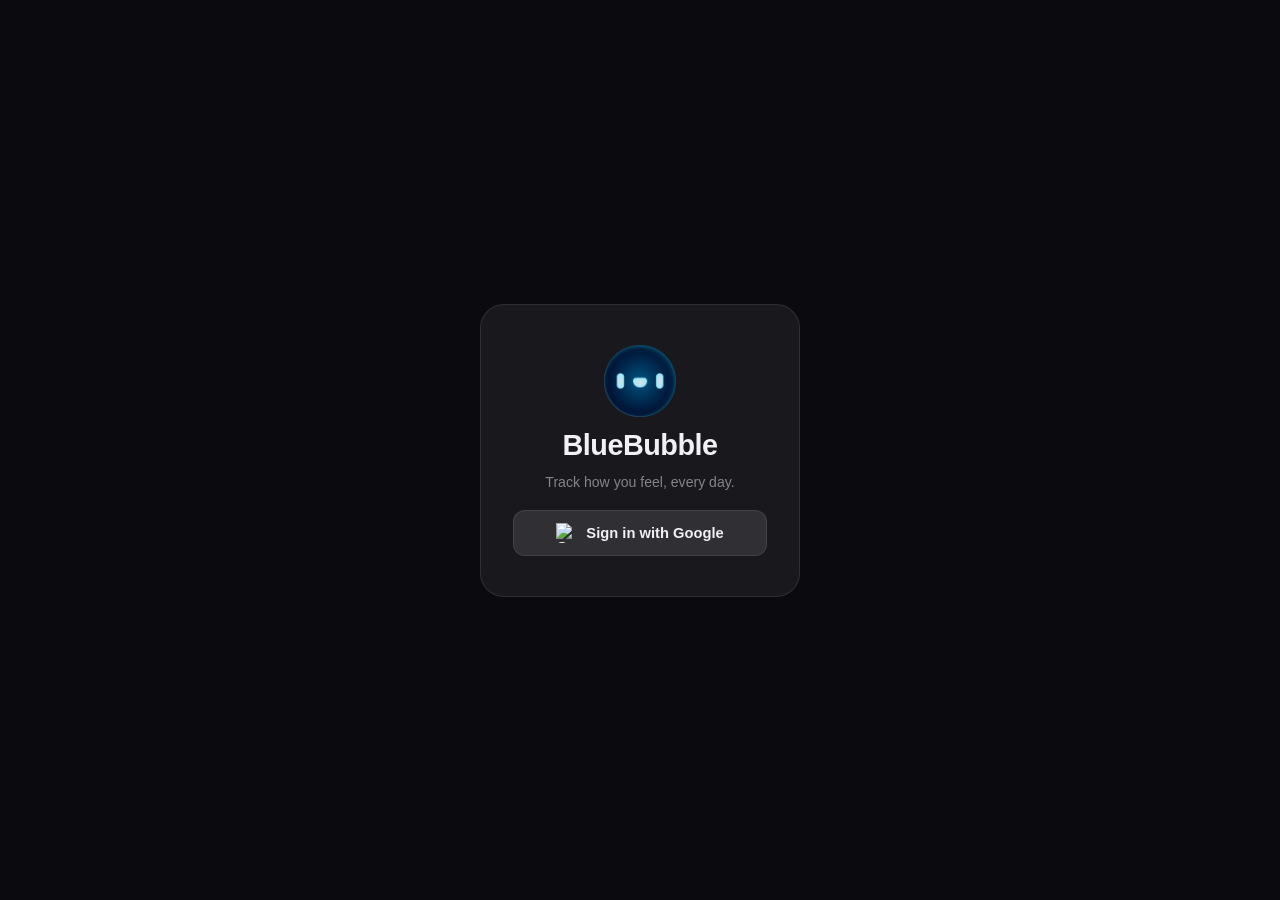
==== mood-tracker/index.html @ 3638ff13 "Add mood tracker bluebubble" ====
<!DOCTYPE html>
<html lang="en" data-theme="dark">
<head>
  <meta charset="UTF-8" />
  <meta name="viewport" content="width=device-width, initial-scale=1.0" />
  <title>BlueBubble</title>
<link rel="stylesheet" href="style.css" />
</head>
<body>

<!-- ── Auth overlay ── -->
<div class="auth-overlay" id="auth-overlay">
  <div class="auth-card">
    <img class="auth-logo" src="bluebubble.png" alt="BlueBubble" />
    <h1 class="auth-title">BlueBubble</h1>
    <p class="auth-sub">Track how you feel, every day.</p>
    <button class="google-signin-btn" id="google-signin-btn">
      <img src="https://www.gstatic.com/firebasejs/ui/2.0.0/images/auth/google.svg" alt="Google" />
      Sign in with Google
    </button>
  </div>
</div>

<div class="bg-orbs">
  <div class="orb orb1"></div>
  <div class="orb orb2"></div>
  <div class="bg-emotion" id="bg-emotion-a"></div>
  <div class="bg-emotion" id="bg-emotion-b"></div>
</div>

<div class="app" style="visibility:hidden">

  <!-- ── Top bar: tabs + user + theme toggle ── -->
  <div class="topbar">
    <nav class="tabs">
      <button class="tab active" data-tab="log">Log Mood</button>
      <button class="tab" data-tab="history">History</button>
      <button class="tab" data-tab="stats">Stats</button>
    </nav>
    <div class="user-info">
      <img class="user-avatar" id="user-avatar" src="" alt="" />
      <button class="signout-btn" id="signout-btn" title="Sign out">
        <i data-lucide="log-out"></i>
      </button>
    </div>
    <button class="theme-toggle" id="theme-toggle" title="Toggle light/dark mode">
      <i data-lucide="sun" id="theme-icon"></i>
    </button>
  </div>

  <!-- ── Log tab ── -->
  <section id="tab-log" class="tab-content active">
    <div class="section-title">How are you feeling?</div>
    <div class="date-label" id="log-date"></div>

    <div id="log-banner" class="log-banner" style="display:none"></div>
    <div class="emotion-grid" id="emotion-picker"></div>
    <div class="emotion-selected-label" id="emotion-label">Pick an emotion</div>

    <div class="tags-row" id="tags-row">
      <span class="tag-chip" data-tag="work">💼 Work</span>
      <span class="tag-chip" data-tag="health">💪 Health</span>
      <span class="tag-chip" data-tag="social">👥 Social</span>
      <span class="tag-chip" data-tag="sleep">😴 Sleep</span>
      <span class="tag-chip" data-tag="food">🍜 Food</span>
      <span class="tag-chip" data-tag="exercise">🏃 Exercise</span>
      <span class="tag-chip" data-tag="creative">🎨 Creative</span>
      <span class="tag-chip" data-tag="nature">🌿 Nature</span>
      <span class="tag-chip" data-tag="love">❤️ Love</span>
    </div>

    <textarea id="note-input" placeholder="Add a note… (optional)" rows="3"></textarea>
    <button class="save-btn" id="save-btn" disabled>Save Entry</button>
    <div class="save-msg" id="save-msg"></div>
  </section>

  <!-- ── History tab ── -->
  <section id="tab-history" class="tab-content">

    <!-- View toggle -->
    <div class="view-tabs">
      <button class="view-tab active" data-view="week">Week</button>
      <button class="view-tab" data-view="month">Month</button>
      <button class="view-tab" data-view="year">Year</button>
    </div>

    <!-- Week view -->
    <div class="history-view" id="view-week">
      <div class="week-strip" id="week-strip"></div>
    </div>

    <!-- Month view -->
    <div class="history-view" id="view-month" style="display:none">
      <div class="cal-nav-row">
        <button class="cal-nav-btn" id="cal-prev"><i data-lucide="chevron-left"></i></button>
        <span class="cal-month-title" id="cal-title"></span>
        <button class="cal-nav-btn" id="cal-next"><i data-lucide="chevron-right"></i></button>
      </div>
      <div class="cal-grid" id="cal-grid"></div>
    </div>

    <!-- Year view -->
    <div class="history-view" id="view-year" style="display:none">
      <div class="cal-nav-row">
        <button class="cal-nav-btn" id="year-prev"><i data-lucide="chevron-left"></i></button>
        <span class="cal-month-title" id="year-title"></span>
        <button class="cal-nav-btn" id="year-next"><i data-lucide="chevron-right"></i></button>
      </div>
      <div id="year-heatmap"></div>
    </div>

    <div class="section-title" style="margin-top:28px">All entries</div>
    <div class="entry-list" id="entry-list"></div>
    <div class="empty-msg" id="history-empty">No entries yet. Log your first mood!</div>
  </section>

  <!-- ── Stats tab ── -->
  <section id="tab-stats" class="tab-content">
    <div class="stats-grid" id="stats-grid"></div>
    <div class="section-title" style="margin-top:24px">Emotion frequency — last 14 days</div>
    <div class="chart-wrap" id="chart-wrap"></div>
    <div class="empty-msg" id="stats-empty">Log some moods to see your stats!</div>
  </section>

</div>

<!-- Firebase compat CDN -->
<script src="https://www.gstatic.com/firebasejs/9.23.0/firebase-app-compat.js"></script>
<script src="https://www.gstatic.com/firebasejs/9.23.0/firebase-auth-compat.js"></script>
<script src="https://www.gstatic.com/firebasejs/9.23.0/firebase-firestore-compat.js"></script>
<script src="https://unpkg.com/lucide@latest/dist/umd/lucide.min.js"></script>
<script src="app.js"></script>
</body>
</html>
---- mood-tracker/style.css ----
*, *::before, *::after { box-sizing: border-box; margin: 0; padding: 0; }

/* ── Auth overlay ── */
.auth-overlay {
  position: fixed; inset: 0; z-index: 200;
  display: flex; align-items: center; justify-content: center;
  background: var(--bg);
}
.auth-card {
  display: flex; flex-direction: column; align-items: center; gap: 12px;
  padding: 40px 32px; text-align: center;
  background: var(--surface); border: 1px solid var(--border);
  border-radius: 24px; max-width: 320px; width: 90%;
}
.auth-logo { width: 72px; height: 72px; object-fit: contain; }
.auth-title { font-size: 1.8rem; font-weight: 600; color: var(--text); letter-spacing: -0.5px; }
.auth-sub { font-size: 0.88rem; color: var(--muted); }
.google-signin-btn {
  margin-top: 8px; width: 100%;
  display: flex; align-items: center; justify-content: center; gap: 10px;
  padding: 12px 20px; border-radius: 12px;
  border: 1px solid var(--border); background: var(--surface-hover);
  color: var(--text); font-size: 0.92rem; font-weight: 600;
  cursor: pointer; transition: border-color 0.2s, background 0.2s;
}
.google-signin-btn img { width: 20px; height: 20px; }
@media (hover: hover) {
  .google-signin-btn:hover { border-color: var(--border-hover); background: var(--surface); }
}

/* ── User info (topbar) ── */
.user-info {
  display: flex; align-items: center; gap: 6px; flex-shrink: 0;
}
.user-avatar {
  width: 28px; height: 28px; border-radius: 50%;
  object-fit: cover; border: 1px solid var(--border); display: none;
}
.signout-btn {
  background: none; border: none; cursor: pointer;
  padding: 6px; border-radius: 8px;
  color: var(--muted); display: flex; align-items: center;
  transition: color 0.18s;
}
.signout-btn svg { width: 1rem; height: 1rem; }
@media (hover: hover) {
  .signout-btn:hover { color: var(--text); }
}

/* ── Dark mode (default) ── */
:root, [data-theme="dark"] {
  --bg: #0a0a0f;
  --surface: rgba(255,255,255,0.06);
  --surface-hover: rgba(255,255,255,0.10);
  --border: rgba(255,255,255,0.10);
  --border-hover: rgba(255,255,255,0.26);
  --text: #f0f0f5;
  --muted: rgba(240,240,245,0.5);
  --accent: #FFD93D;
  --save-btn-text: #1a1200;
  --orb1-color: #FFD93D;
  --orb2-color: #4A90D9;
}

/* ── Light mode ── */
[data-theme="light"] {
  --bg: #f7f5f0;
  --surface: rgba(0,0,0,0.04);
  --surface-hover: rgba(0,0,0,0.07);
  --border: rgba(0,0,0,0.10);
  --border-hover: rgba(0,0,0,0.22);
  --text: #1a1a2e;
  --muted: rgba(26,26,46,0.45);
  --accent: #e6a800;
  --save-btn-text: #1a1200;
  --orb1-color: #FFD93D;
  --orb2-color: #4A90D9;
}

html {
  height: 100%;
}
body {
  min-height: 100%;
  overflow-y: auto;
  font-family: -apple-system, BlinkMacSystemFont, 'Segoe UI', sans-serif;
  background: var(--bg);
  color: var(--text);
  -webkit-text-size-adjust: 100%;
  transition: background 0.3s ease, color 0.3s ease;
}

/* ── Background orbs ── */
.bg-orbs {
  position: fixed; inset: 0;
  z-index: 0; pointer-events: none; overflow: hidden;
}
.orb {
  position: absolute; border-radius: 50%;
  filter: blur(80px); opacity: 0.22;
  animation: drift 18s ease-in-out infinite alternate;
}
.orb1 { width: 520px; height: 520px; background: radial-gradient(circle, #FFD93D, transparent); top: -160px; left: -140px; }
.orb2 { width: 400px; height: 400px; background: radial-gradient(circle, #4A90D9, transparent); bottom: -100px; right: -100px; animation-delay: -8s; }

/* ── Emotion gradient overlay (cross-fade between two layers) ── */
.bg-emotion {
  position: absolute;
  inset: 0;
  opacity: 0;
  transition: opacity 0.55s ease;
  pointer-events: none;
}
@keyframes drift {
  0%   { transform: translate(0,0) scale(1); }
  100% { transform: translate(35px,28px) scale(1.07); }
}

/* ── App shell ── */
.app {
  position: relative; z-index: 1;
  max-width: 480px; margin: 0 auto;
  padding: 20px 16px 56px; min-height: 100vh;
}

/* ── Topbar (tabs + theme toggle) ── */
.topbar {
  display: flex;
  align-items: center;
  gap: 8px;
  margin-bottom: 28px;
}
.topbar .tabs { flex: 1; margin-bottom: 0; }

/* ── Theme toggle button ── */
.theme-toggle {
  flex-shrink: 0;
  width: 40px; height: 40px;
  display: flex; align-items: center; justify-content: center;
  background: var(--surface);
  border: 1px solid var(--border);
  border-radius: 12px;
  cursor: pointer;
  color: var(--muted);
  transition: all 0.2s;
}
@media (hover: hover) {
  .theme-toggle:hover { background: var(--surface-hover); color: var(--text); border-color: var(--border-hover); }
}
.theme-toggle svg { width: 1.1rem; height: 1.1rem; }

/* ── Tabs ── */
.tabs {
  display: flex; gap: 6px;
  background: var(--surface); border: 1px solid var(--border);
  border-radius: 14px; padding: 5px;
}
.tab {
  flex: 1; padding: 9px 0; border: none; border-radius: 10px;
  background: transparent; color: var(--muted);
  font-size: 0.88rem; font-weight: 600; cursor: pointer; transition: all 0.2s;
}
.tab.active  { background: rgba(255,217,61,0.18); color: var(--accent); }
.tab:hover:not(.active) { background: var(--surface-hover); color: var(--text); }

/* ── Tab content ── */
.tab-content { display: none; animation: fadeIn 0.25s ease both; }
.tab-content.active { display: block; }
@keyframes fadeIn { from { opacity:0; transform:translateY(8px); } to { opacity:1; transform:translateY(0); } }

/* ── Misc ── */
.section-title {
  font-size: 0.7rem; font-weight: 700; letter-spacing: 1px;
  text-transform: uppercase; color: var(--muted); margin-bottom: 12px;
}
.date-label {
  font-size: 1.05rem; font-weight: 600; margin-bottom: 22px; color: var(--text);
}

/* ── Log banner (today/editing notice) ── */
.log-banner {
  display: flex; align-items: center; gap: 8px;
  background: rgba(255,217,61,0.10);
  border: 1px solid rgba(255,217,61,0.25);
  border-radius: 10px; padding: 9px 14px;
  font-size: 0.83rem; color: var(--accent);
  margin-bottom: 16px;
}
.log-banner .banner-icon { font-size: 1rem; flex-shrink: 0; }

/* ── Edit button on entry cards ── */
.entry-edit-btn {
  background: none; border: none; cursor: pointer;
  color: var(--muted); font-size: 0.85rem; padding: 2px 4px;
  border-radius: 6px; transition: color 0.18s, background 0.18s;
  flex-shrink: 0; margin-left: 4px;
}
@media (hover: hover) {
  .entry-edit-btn:hover { color: var(--accent); background: rgba(255,217,61,0.12); }
}

/* ── Emotion grid ── */
.emotion-grid {
  display: grid;
  grid-template-columns: repeat(4, 1fr);
  gap: 9px;
  margin-bottom: 14px;
}
.emotion-btn {
  display: flex; flex-direction: column; align-items: center; justify-content: center;
  gap: 5px; padding: 12px 6px 10px;
  background: var(--surface); border: 2px solid var(--border);
  border-radius: 14px; cursor: pointer;
  transition: all 0.2s cubic-bezier(0.34,1.56,0.64,1);
  opacity: 0.65;
}
/* hover only on real pointer devices — prevents sticky states on touch */
@media (hover: hover) {
  .emotion-btn:hover { opacity: 0.9; transform: scale(1.05); border-color: var(--border-hover); }
}
.emotion-btn.selected {
  opacity: 1; transform: scale(1.06);
  /* border-color and background are set inline via JS */
}
.emotion-icon { width: 2rem; height: 2rem; stroke-width: 1.8; display: block; }
.emotion-name  { font-size: 0.66rem; font-weight: 700; text-transform: uppercase; letter-spacing: 0.5px; color: var(--muted); }

.emotion-selected-label {
  text-align: center; font-size: 0.92rem; font-weight: 600;
  height: 22px; margin-bottom: 22px; transition: color 0.2s; color: var(--muted);
}

/* ── Tags ── */
.tags-row { display: flex; flex-wrap: wrap; gap: 8px; margin-bottom: 18px; }
.tag-chip {
  padding: 6px 13px; border-radius: 20px;
  border: 1px solid var(--border); background: var(--surface);
  font-size: 0.8rem; cursor: pointer; transition: all 0.18s;
  color: var(--muted); user-select: none;
}
@media (hover: hover) {
  .tag-chip:hover { border-color: var(--border-hover); color: var(--text); }
}
.tag-chip.selected {
  border-color: var(--accent); background: rgba(255,217,61,0.12); color: var(--accent);
}

/* ── Textarea ── */
textarea {
  width: 100%; background: var(--surface); border: 1px solid var(--border);
  border-radius: 12px; color: var(--text); font-family: inherit;
  /* 16px prevents iOS auto-zoom on focus */
  font-size: 16px; line-height: 1.6; padding: 12px 14px;
  resize: vertical; outline: none; transition: border-color 0.2s; margin-bottom: 16px;
}
textarea:focus { border-color: var(--border-hover); }
textarea::placeholder { color: var(--muted); }

/* ── Save button ── */
.save-btn {
  width: 100%; padding: 14px; border: none; border-radius: 12px;
  background: linear-gradient(135deg, #FFD93D, #ffbe00);
  color: var(--save-btn-text); font-size: 1rem; font-weight: 700; cursor: pointer; transition: all 0.2s;
}
.save-btn:disabled { opacity: 0.3; cursor: not-allowed; }
.save-btn:not(:disabled):hover { filter: brightness(1.1); transform: translateY(-1px); }
.save-msg {
  text-align: center; font-size: 0.85rem; color: var(--accent);
  margin-top: 10px; height: 20px;
}

/* ── History view toggle ── */
.view-tabs {
  display: flex; gap: 4px; margin-bottom: 20px;
  background: var(--surface); border: 1px solid var(--border);
  border-radius: 12px; padding: 4px;
}
.view-tab {
  flex: 1; padding: 7px; border: none; background: transparent;
  color: var(--muted); font-size: 0.82rem; font-weight: 600;
  border-radius: 8px; cursor: pointer; transition: all 0.18s;
}
.view-tab.active { background: var(--surface-hover); color: var(--text); }

/* ── Month / Year nav row ── */
.cal-nav-row {
  display: flex; align-items: center; justify-content: space-between;
  margin-bottom: 16px;
}
.cal-month-title { font-weight: 700; font-size: 0.95rem; color: var(--text); }
.cal-nav-btn {
  background: var(--surface); border: 1px solid var(--border);
  border-radius: 8px; padding: 6px 8px; cursor: pointer;
  color: var(--muted); display: flex; align-items: center;
  transition: all 0.18s;
}
.cal-nav-btn svg { width: 1rem; height: 1rem; }
@media (hover: hover) {
  .cal-nav-btn:hover { background: var(--surface-hover); color: var(--text); }
}

/* ── Month calendar grid ── */
.cal-grid {
  display: grid; grid-template-columns: repeat(7, 1fr); gap: 4px;
  margin-bottom: 8px;
}
.cal-day-hdr {
  text-align: center; font-size: 0.68rem; font-weight: 700;
  color: var(--muted); padding: 4px 0; letter-spacing: 0.4px;
}
.cal-day {
  aspect-ratio: 1; display: flex; flex-direction: column;
  align-items: center; justify-content: center; gap: 2px;
  border-radius: 8px; border: 1px solid transparent;
  background: var(--surface); padding: 2px; min-height: 0;
}
.cal-empty { background: transparent; border-color: transparent; }
.cal-today { outline: 2px solid var(--accent); outline-offset: -2px; }
.cal-day-num { font-size: 0.68rem; color: var(--muted); line-height: 1; }
.cal-has-entry .cal-day-num { color: var(--text); font-weight: 700; }
.cal-day-icon { display: flex; align-items: center; }
.cal-icon { width: 0.8rem; height: 0.8rem; stroke-width: 2.2; display: block; }

/* ── Year heatmap ── */
.heatmap-scroll { overflow-x: auto; -webkit-overflow-scrolling: touch; padding-bottom: 6px; }
.heatmap-inner  { display: flex; gap: 6px; width: max-content; align-items: flex-start; }
.heatmap-dow-col {
  display: flex; flex-direction: column; gap: 3px; padding-top: 18px;
}
.heatmap-dow-lbl {
  width: 10px; height: 11px; font-size: 0.58rem; color: var(--muted);
  display: flex; align-items: center;
}
.heatmap-right   { display: flex; flex-direction: column; gap: 3px; }
.heatmap-month-row { display: flex; gap: 3px; }
.hm-month-lbl {
  width: 11px; font-size: 0.58rem; color: var(--muted);
  white-space: nowrap; overflow: visible;
}
.heatmap-weeks-row  { display: flex; gap: 3px; }
.heatmap-week-col   { display: flex; flex-direction: column; gap: 3px; }
.hm-day {
  width: 11px; height: 11px; border-radius: 2px;
  background: var(--surface); border: 1px solid transparent;
}
.hm-out   { opacity: 0.12; }
.hm-today { outline: 1.5px solid var(--text); outline-offset: 1px; }
@media (hover: hover) {
  .hm-day:hover { opacity: 0.8; cursor: default; }
}

/* ── Week strip ── */
.week-strip {
  display: grid; grid-template-columns: repeat(7,1fr); gap: 6px; margin-bottom: 8px;
}
.day-cell {
  display: flex; flex-direction: column; align-items: center; gap: 4px;
  background: var(--surface); border: 1px solid var(--border);
  border-radius: 10px; padding: 8px 4px 6px;
}
.day-cell.today { border-color: var(--accent); }
.day-name  { font-size: 0.63rem; font-weight: 700; text-transform: uppercase; color: var(--muted); }
.day-num   { font-size: 0.73rem; font-weight: 600; color: var(--text); }
.day-emoji { min-height: 22px; display: flex; align-items: center; justify-content: center; }
.day-icon  { width: 1.1rem; height: 1.1rem; stroke-width: 2; display: block; }

/* ── Entry list ── */
.entry-list { display: flex; flex-direction: column; gap: 10px; }
.entry-card {
  background: var(--surface); border: 1px solid var(--border);
  border-radius: 14px; padding: 14px 16px;
  display: flex; gap: 14px; align-items: flex-start;
}
.entry-emoji { flex-shrink: 0; display: flex; align-items: center; padding-top: 2px; }
.entry-icon  { width: 1.7rem; height: 1.7rem; stroke-width: 1.8; display: block; }
.entry-body  { flex: 1; min-width: 0; }
.entry-header {
  display: flex; align-items: center; gap: 8px; margin-bottom: 4px;
}
.entry-mood-label { font-weight: 700; font-size: 0.9rem; }
.entry-time { color: var(--muted); font-size: 0.77rem; margin-left: auto; white-space: nowrap; }
.entry-tags { display: flex; flex-wrap: wrap; gap: 5px; margin-top: 6px; }
.entry-tag {
  font-size: 0.71rem; padding: 2px 8px; border-radius: 20px;
  background: rgba(255,217,61,0.10); color: var(--accent);
  border: 1px solid rgba(255,217,61,0.22);
}
.entry-note {
  font-size: 0.84rem; color: var(--muted);
  margin-top: 5px; line-height: 1.5; word-break: break-word;
}

/* ── Empty state ── */
.empty-msg {
  text-align: center; color: var(--muted);
  font-size: 0.9rem; padding: 32px 0; display: none;
}
.empty-msg.show { display: block; }

/* ── Stats grid ── */
.stats-grid {
  display: grid; grid-template-columns: repeat(2,1fr); gap: 12px; margin-bottom: 8px;
}
.stat-card {
  background: var(--surface); border: 1px solid var(--border);
  border-radius: 14px; padding: 18px 16px;
  display: flex; flex-direction: column; gap: 4px;
}
.stat-label { font-size: 0.7rem; font-weight: 600; text-transform: uppercase; letter-spacing: 0.8px; color: var(--muted); }
.stat-value { font-size: 1.9rem; font-weight: 800; color: var(--text); line-height: 1; }
.stat-sub   { font-size: 0.78rem; color: var(--muted); }

/* ── Frequency chart (bar) ── */
.chart-wrap {
  background: var(--surface); border: 1px solid var(--border);
  border-radius: 14px; padding: 16px 12px 12px;
}
.freq-bar-list { display: flex; flex-direction: column; gap: 9px; }
.freq-row { display: flex; align-items: center; gap: 10px; }
.freq-emoji { width: 26px; display: flex; align-items: center; justify-content: center; flex-shrink: 0; }
.freq-emoji svg { width: 1.1rem; height: 1.1rem; stroke-width: 2; }
.freq-label { font-size: 0.75rem; font-weight: 600; width: 88px; flex-shrink: 0; color: var(--muted); }
.freq-bar-bg {
  flex: 1; height: 10px; background: rgba(255,255,255,0.06);
  border-radius: 99px; overflow: hidden;
}
.freq-bar-fill { height: 100%; border-radius: 99px; transition: width 0.5s ease; }
.freq-count { font-size: 0.75rem; font-weight: 700; width: 22px; text-align: right; color: var(--muted); flex-shrink: 0; }

/* ── Responsive: very small screens (< 360px) ── */
@media (max-width: 359px) {
  .app { padding: 16px 10px 48px; }
  .emotion-grid { grid-template-columns: repeat(3, 1fr); gap: 7px; }
  .emotion-icon { width: 1.6rem; height: 1.6rem; }
  .week-strip { gap: 4px; }
  .day-cell { padding: 6px 2px 5px; }
  .day-name { font-size: 0.58rem; }
  .day-emoji { font-size: 1rem; }
}
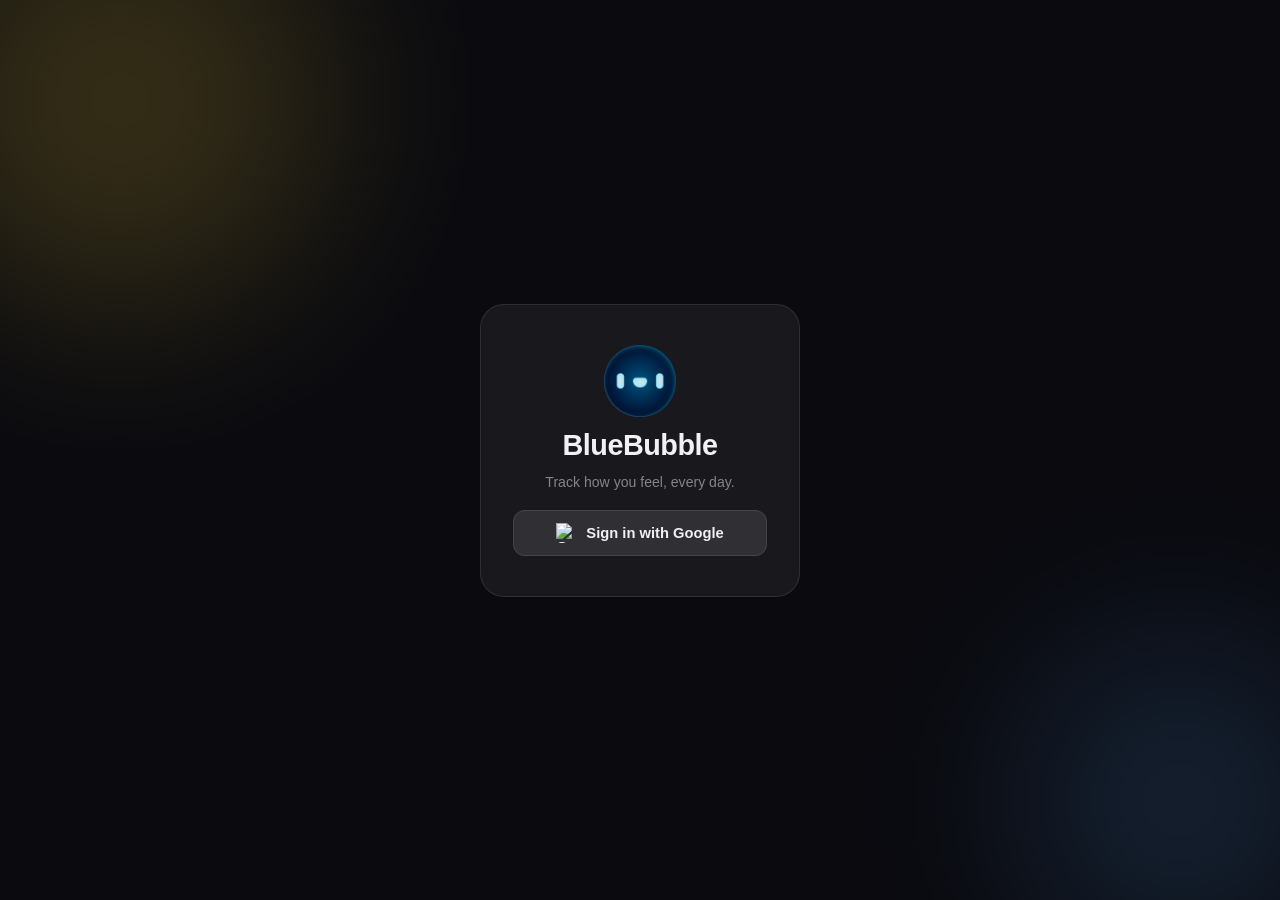
==== commit 2b1a3dd5: "add and edit past records" ====
--- a/mood-tracker/index.html
+++ b/mood-tracker/index.html
@@ -4,7 +4,7 @@
   <meta charset="UTF-8" />
   <meta name="viewport" content="width=device-width, initial-scale=1.0" />
   <title>BlueBubble</title>
-<link rel="stylesheet" href="style.css" />
+<link rel="stylesheet" href="style.css?v=6" />
 </head>
 <body>
 
@@ -51,7 +51,15 @@
   <!-- ── Log tab ── -->
   <section id="tab-log" class="tab-content active">
     <div class="section-title">How are you feeling?</div>
-    <div class="date-label" id="log-date"></div>
+    <div class="date-row">
+      <div class="date-label" id="log-date"></div>
+      <div class="cal-icon-wrap">
+        <button class="cal-icon-btn" tabindex="-1">
+          <i data-lucide="calendar"></i>
+        </button>
+        <input type="date" id="log-date-picker" class="cal-date-overlay" />
+      </div>
+    </div>
 
     <div id="log-banner" class="log-banner" style="display:none"></div>
     <div class="emotion-grid" id="emotion-picker"></div>
@@ -129,6 +137,6 @@
 <script src="https://www.gstatic.com/firebasejs/9.23.0/firebase-auth-compat.js"></script>
 <script src="https://www.gstatic.com/firebasejs/9.23.0/firebase-firestore-compat.js"></script>
 <script src="https://unpkg.com/lucide@latest/dist/umd/lucide.min.js"></script>
-<script src="app.js"></script>
+<script src="app.js?v=6"></script>
 </body>
 </html>
--- a/mood-tracker/style.css
+++ b/mood-tracker/style.css
@@ -1,11 +1,38 @@
 *, *::before, *::after { box-sizing: border-box; margin: 0; padding: 0; }
 
 /* ── Auth overlay ── */
+@keyframes orbPulse1 {
+  0%, 100% { opacity: 0.25; transform: scale(1); }
+  50%       { opacity: 0.5; transform: scale(1.15); }
+}
+@keyframes orbPulse2 {
+  0%, 100% { opacity: 0.2; transform: scale(1); }
+  50%       { opacity: 0.4; transform: scale(1.12); }
+}
+
 .auth-overlay {
   position: fixed; inset: 0; z-index: 200;
   display: flex; align-items: center; justify-content: center;
   background: var(--bg);
-}
+  overflow: hidden;
+}
+.auth-overlay::before {
+  content: ''; position: absolute; border-radius: 50%; pointer-events: none;
+  width: 520px; height: 520px;
+  background: radial-gradient(circle, #FFD93D, transparent);
+  top: -160px; left: -140px;
+  filter: blur(80px); opacity: 0.22;
+  animation: orbPulse1 8s ease-in-out infinite;
+}
+.auth-overlay::after {
+  content: ''; position: absolute; border-radius: 50%; pointer-events: none;
+  width: 400px; height: 400px;
+  background: radial-gradient(circle, #4A90D9, transparent);
+  bottom: -100px; right: -100px;
+  filter: blur(80px); opacity: 0.22;
+  animation: orbPulse2 11s ease-in-out infinite;
+}
+
 .auth-card {
   display: flex; flex-direction: column; align-items: center; gap: 12px;
   padding: 40px 32px; text-align: center;
@@ -173,8 +200,25 @@
   font-size: 0.7rem; font-weight: 700; letter-spacing: 1px;
   text-transform: uppercase; color: var(--muted); margin-bottom: 12px;
 }
+.date-row {
+  display: flex; align-items: center; gap: 10px; margin-bottom: 18px; flex-wrap: wrap;
+}
 .date-label {
-  font-size: 1.05rem; font-weight: 600; margin-bottom: 22px; color: var(--text);
+  font-size: 1.05rem; font-weight: 600; color: var(--text);
+}
+.cal-icon-wrap {
+  position: relative; display: flex; align-items: center;
+}
+.cal-icon-btn {
+  background: none; border: none; cursor: pointer;
+  padding: 5px; border-radius: 8px;
+  color: var(--accent); display: flex; align-items: center;
+  transition: opacity 0.18s; pointer-events: none;
+}
+.cal-icon-btn svg { width: 1.2rem; height: 1.2rem; stroke-width: 2; }
+.cal-date-overlay {
+  position: absolute; inset: 0; opacity: 0;
+  width: 100%; height: 100%; cursor: pointer;
 }
 
 /* ── Log banner (today/editing notice) ── */
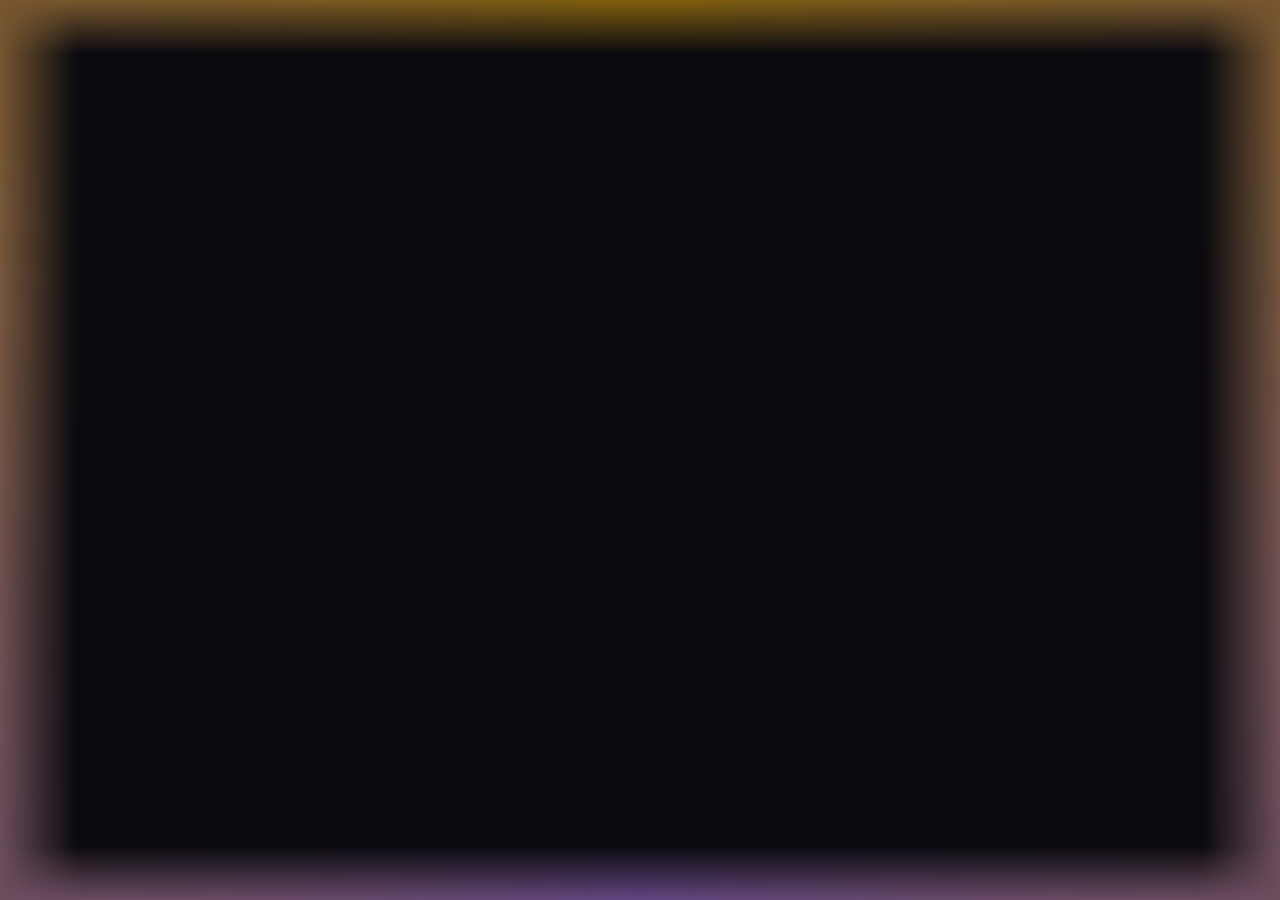
==== commit 24aea001: "loading screen, nav bar, light mode new color" ====
--- a/mood-tracker/index.html
+++ b/mood-tracker/index.html
@@ -4,12 +4,17 @@
   <meta charset="UTF-8" />
   <meta name="viewport" content="width=device-width, initial-scale=1.0" />
   <title>BlueBubble</title>
-<link rel="stylesheet" href="style.css?v=6" />
+<link rel="stylesheet" href="style.css?v=29" />
 </head>
 <body>
 
+<!-- ── Loading screen ── -->
+<div class="loading-screen" id="loading-screen">
+  <div class="l-orb"></div>
+</div>
+
 <!-- ── Auth overlay ── -->
-<div class="auth-overlay" id="auth-overlay">
+<div class="auth-overlay" id="auth-overlay" style="display:none">
   <div class="auth-card">
     <img class="auth-logo" src="bluebubble.png" alt="BlueBubble" />
     <h1 class="auth-title">BlueBubble</h1>
@@ -133,10 +138,25 @@
 </div>
 
 <!-- Firebase compat CDN -->
+<nav class="bottom-nav" id="bottom-nav">
+  <button class="tab bottom-tab active" data-tab="log">
+    <i data-lucide="pencil-line"></i>
+    <span>Log</span>
+  </button>
+  <button class="tab bottom-tab" data-tab="history">
+    <i data-lucide="calendar-days"></i>
+    <span>History</span>
+  </button>
+  <button class="tab bottom-tab" data-tab="stats">
+    <i data-lucide="bar-chart-2"></i>
+    <span>Stats</span>
+  </button>
+</nav>
+
 <script src="https://www.gstatic.com/firebasejs/9.23.0/firebase-app-compat.js"></script>
 <script src="https://www.gstatic.com/firebasejs/9.23.0/firebase-auth-compat.js"></script>
 <script src="https://www.gstatic.com/firebasejs/9.23.0/firebase-firestore-compat.js"></script>
 <script src="https://unpkg.com/lucide@latest/dist/umd/lucide.min.js"></script>
-<script src="app.js?v=6"></script>
+<script src="app.js?v=10"></script>
 </body>
 </html>
--- a/mood-tracker/style.css
+++ b/mood-tracker/style.css
@@ -1,4 +1,58 @@
 *, *::before, *::after { box-sizing: border-box; margin: 0; padding: 0; }
+
+/* ── Loading screen ── */
+@keyframes rainbowSpin {
+  to { transform: rotate(360deg); }
+}
+@keyframes loadingFadeOut {
+  to { opacity: 0; pointer-events: none; }
+}
+.loading-screen {
+  position: fixed; inset: 0; z-index: 300;
+  display: flex; align-items: center; justify-content: center;
+  background: transparent;
+  overflow: hidden;
+  background:
+    radial-gradient(ellipse 60% 50% at 25% 35%, rgba(255,186,8,0.07) 0%, transparent 70%),
+    radial-gradient(ellipse 55% 45% at 78% 65%, rgba(192,132,252,0.07) 0%, transparent 70%),
+    var(--bg);
+}
+.loading-screen.hide {
+  animation: loadingFadeOut 0.5s ease forwards;
+}
+/* rotating theme gradient source */
+.loading-screen::before {
+  content: '';
+  position: absolute;
+  width: 200%; height: 200%;
+  top: -50%; left: -50%;
+  border-radius: 50%;
+  background: conic-gradient(
+    from 0deg,
+    rgba(255,186,8,0.75)   0deg,
+    rgba(192,132,252,0.75) 180deg,
+    rgba(255,186,8,0.75)   360deg
+  );
+  animation: rainbowSpin 3s linear infinite;
+  filter: blur(28px);
+  opacity: 0.65;
+}
+/* rectangular center cover — exposes only the screen edges */
+.loading-screen::after {
+  content: '';
+  position: absolute;
+  inset: 0;
+  background: var(--bg);
+  -webkit-mask-image:
+    linear-gradient(to right, transparent, black 6%, black 94%, transparent),
+    linear-gradient(to bottom, transparent, black 6%, black 94%, transparent);
+  -webkit-mask-composite: source-in;
+  mask-image:
+    linear-gradient(to right, transparent, black 6%, black 94%, transparent),
+    linear-gradient(to bottom, transparent, black 6%, black 94%, transparent);
+  mask-composite: intersect;
+}
+.l-orb { display: none; }
 
 /* ── Auth overlay ── */
 @keyframes orbPulse1 {
@@ -19,7 +73,7 @@
 .auth-overlay::before {
   content: ''; position: absolute; border-radius: 50%; pointer-events: none;
   width: 520px; height: 520px;
-  background: radial-gradient(circle, #FFD93D, transparent);
+  background: radial-gradient(circle, #FFBA08, transparent);
   top: -160px; left: -140px;
   filter: blur(80px); opacity: 0.22;
   animation: orbPulse1 8s ease-in-out infinite;
@@ -27,7 +81,7 @@
 .auth-overlay::after {
   content: ''; position: absolute; border-radius: 50%; pointer-events: none;
   width: 400px; height: 400px;
-  background: radial-gradient(circle, #4A90D9, transparent);
+  background: radial-gradient(circle, #C084FC, transparent);
   bottom: -100px; right: -100px;
   filter: blur(80px); opacity: 0.22;
   animation: orbPulse2 11s ease-in-out infinite;
@@ -82,26 +136,28 @@
   --border: rgba(255,255,255,0.10);
   --border-hover: rgba(255,255,255,0.26);
   --text: #f0f0f5;
-  --muted: rgba(240,240,245,0.5);
-  --accent: #FFD93D;
-  --save-btn-text: #1a1200;
-  --orb1-color: #FFD93D;
-  --orb2-color: #4A90D9;
+  --muted: rgba(240,240,245,0.75);
+  --accent: #FFBA08;
+  --save-btn-text: #1a0e00;
+  --orb1-color: #FFBA08;
+  --orb2-color: #C084FC;
+  --nav-bg: rgba(10,10,15,0.85);
 }
 
 /* ── Light mode ── */
 [data-theme="light"] {
-  --bg: #f7f5f0;
-  --surface: rgba(0,0,0,0.04);
-  --surface-hover: rgba(0,0,0,0.07);
-  --border: rgba(0,0,0,0.10);
-  --border-hover: rgba(0,0,0,0.22);
-  --text: #1a1a2e;
-  --muted: rgba(26,26,46,0.45);
-  --accent: #e6a800;
-  --save-btn-text: #1a1200;
-  --orb1-color: #FFD93D;
-  --orb2-color: #4A90D9;
+  --bg: #f5f0e8;
+  --surface: rgba(120,90,40,0.06);
+  --surface-hover: rgba(120,90,40,0.11);
+  --border: rgba(120,90,40,0.13);
+  --border-hover: rgba(120,90,40,0.28);
+  --text: #2a1f0e;
+  --muted: rgba(42,31,14,0.48);
+  --accent: #D4920A;
+  --save-btn-text: #1a0e00;
+  --orb1-color: #FFBA08;
+  --orb2-color: #C084FC;
+  --nav-bg: rgba(245,240,232,0.88);
 }
 
 html {
@@ -127,8 +183,8 @@
   filter: blur(80px); opacity: 0.22;
   animation: drift 18s ease-in-out infinite alternate;
 }
-.orb1 { width: 520px; height: 520px; background: radial-gradient(circle, #FFD93D, transparent); top: -160px; left: -140px; }
-.orb2 { width: 400px; height: 400px; background: radial-gradient(circle, #4A90D9, transparent); bottom: -100px; right: -100px; animation-delay: -8s; }
+.orb1 { width: 520px; height: 520px; background: radial-gradient(circle, #FFBA08, transparent); top: -160px; left: -140px; }
+.orb2 { width: 400px; height: 400px; background: radial-gradient(circle, #C084FC, transparent); bottom: -100px; right: -100px; animation-delay: -8s; }
 
 /* ── Emotion gradient overlay (cross-fade between two layers) ── */
 .bg-emotion {
@@ -187,7 +243,7 @@
   background: transparent; color: var(--muted);
   font-size: 0.88rem; font-weight: 600; cursor: pointer; transition: all 0.2s;
 }
-.tab.active  { background: rgba(255,217,61,0.18); color: var(--accent); }
+.tab.active  { background: rgba(255,186,8,0.18); color: var(--accent); }
 .tab:hover:not(.active) { background: var(--surface-hover); color: var(--text); }
 
 /* ── Tab content ── */
@@ -224,8 +280,8 @@
 /* ── Log banner (today/editing notice) ── */
 .log-banner {
   display: flex; align-items: center; gap: 8px;
-  background: rgba(255,217,61,0.10);
-  border: 1px solid rgba(255,217,61,0.25);
+  background: rgba(255,186,8,0.10);
+  border: 1px solid rgba(255,186,8,0.25);
   border-radius: 10px; padding: 9px 14px;
   font-size: 0.83rem; color: var(--accent);
   margin-bottom: 16px;
@@ -240,7 +296,7 @@
   flex-shrink: 0; margin-left: 4px;
 }
 @media (hover: hover) {
-  .entry-edit-btn:hover { color: var(--accent); background: rgba(255,217,61,0.12); }
+  .entry-edit-btn:hover { color: var(--accent); background: rgba(255,186,8,0.12); }
 }
 
 /* ── Emotion grid ── */
@@ -286,7 +342,7 @@
   .tag-chip:hover { border-color: var(--border-hover); color: var(--text); }
 }
 .tag-chip.selected {
-  border-color: var(--accent); background: rgba(255,217,61,0.12); color: var(--accent);
+  border-color: var(--accent); background: rgba(255,186,8,0.12); color: var(--accent);
 }
 
 /* ── Textarea ── */
@@ -302,12 +358,24 @@
 
 /* ── Save button ── */
 .save-btn {
-  width: 100%; padding: 14px; border: none; border-radius: 12px;
-  background: linear-gradient(135deg, #FFD93D, #ffbe00);
-  color: var(--save-btn-text); font-size: 1rem; font-weight: 700; cursor: pointer; transition: all 0.2s;
-}
-.save-btn:disabled { opacity: 0.3; cursor: not-allowed; }
-.save-btn:not(:disabled):hover { filter: brightness(1.1); transform: translateY(-1px); }
+  width: 100%; padding: 15px; border-radius: 14px;
+  background: var(--accent);
+  border: none;
+  color: var(--save-btn-text); font-size: 1rem; font-weight: 800;
+  letter-spacing: 0.3px;
+  cursor: pointer;
+  touch-action: manipulation;
+  transition: transform 0.15s ease, box-shadow 0.15s ease, filter 0.15s ease;
+  box-shadow: 0 4px 18px rgba(0,0,0,0.22);
+}
+.save-btn:disabled {
+  opacity: 0.28; cursor: not-allowed;
+  box-shadow: none;
+}
+.save-btn:not(:disabled):active { transform: scale(0.97); }
+@media (hover: hover) {
+  .save-btn:not(:disabled):hover { filter: brightness(1.1); transform: translateY(-2px); box-shadow: 0 7px 24px rgba(0,0,0,0.3); }
+}
 .save-msg {
   text-align: center; font-size: 0.85rem; color: var(--accent);
   margin-top: 10px; height: 20px;
@@ -426,8 +494,8 @@
 .entry-tags { display: flex; flex-wrap: wrap; gap: 5px; margin-top: 6px; }
 .entry-tag {
   font-size: 0.71rem; padding: 2px 8px; border-radius: 20px;
-  background: rgba(255,217,61,0.10); color: var(--accent);
-  border: 1px solid rgba(255,217,61,0.22);
+  background: rgba(255,186,8,0.10); color: var(--accent);
+  border: 1px solid rgba(255,186,8,0.22);
 }
 .entry-note {
   font-size: 0.84rem; color: var(--muted);
@@ -443,11 +511,28 @@
 
 /* ── Stats grid ── */
 .stats-grid {
-  display: grid; grid-template-columns: repeat(2,1fr); gap: 12px; margin-bottom: 8px;
+  display: grid; grid-template-columns: repeat(3,1fr); gap: 12px; margin-bottom: 8px;
 }
 .stat-card {
   background: var(--surface); border: 1px solid var(--border);
   border-radius: 14px; padding: 18px 16px;
+  display: flex; flex-direction: column; gap: 4px;
+}
+
+/* ── Top Emotion orb card ── */
+.stat-card-orbs {
+  position: relative; overflow: hidden; min-height: 160px;
+  grid-column: span 2;
+}
+.orb-stat-wrap {
+  position: absolute; inset: 0; pointer-events: none;
+}
+.orb-stat {
+  position: absolute; border-radius: 50%;
+  transform: translate(-50%, -50%);
+}
+.orb-stat-text {
+  position: relative; z-index: 1;
   display: flex; flex-direction: column; gap: 4px;
 }
 .stat-label { font-size: 0.7rem; font-weight: 600; text-transform: uppercase; letter-spacing: 0.8px; color: var(--muted); }
@@ -470,6 +555,47 @@
 }
 .freq-bar-fill { height: 100%; border-radius: 99px; transition: width 0.5s ease; }
 .freq-count { font-size: 0.75rem; font-weight: 700; width: 22px; text-align: right; color: var(--muted); flex-shrink: 0; }
+
+/* ── Bottom nav (mobile only) ── */
+.bottom-nav { display: none; }
+
+@media (max-width: 600px) {
+  /* Hide top tabs, keep user-info + theme toggle right-aligned */
+  .topbar .tabs { display: none; }
+  .topbar { justify-content: flex-end; }
+
+  /* Extra bottom padding so content clears the nav */
+  .app { padding-bottom: 88px; }
+
+  .bottom-nav {
+    display: flex;
+    position: fixed;
+    bottom: 0; left: 0; right: 0;
+    z-index: 100;
+    background: var(--nav-bg);
+    backdrop-filter: blur(24px) saturate(1.8);
+    -webkit-backdrop-filter: blur(24px) saturate(1.8);
+    border-top: 1px solid var(--border);
+    padding-bottom: env(safe-area-inset-bottom, 0px);
+  }
+
+  .bottom-tab {
+    flex: 1;
+    display: flex; flex-direction: column; align-items: center; justify-content: center;
+    gap: 4px;
+    padding: 10px 0 8px;
+    background: none !important; border: none; border-radius: 0;
+    color: var(--muted);
+    font-size: 0.62rem; font-weight: 700; text-transform: uppercase; letter-spacing: 0.6px;
+    cursor: pointer;
+    touch-action: manipulation;
+    -webkit-tap-highlight-color: transparent;
+    transition: color 0.2s;
+  }
+  .bottom-tab svg { width: 1.45rem; height: 1.45rem; stroke-width: 1.8; display: block; }
+  .bottom-tab.active { color: var(--accent); }
+  .bottom-tab.active svg { stroke-width: 2.4; }
+}
 
 /* ── Responsive: very small screens (< 360px) ── */
 @media (max-width: 359px) {
